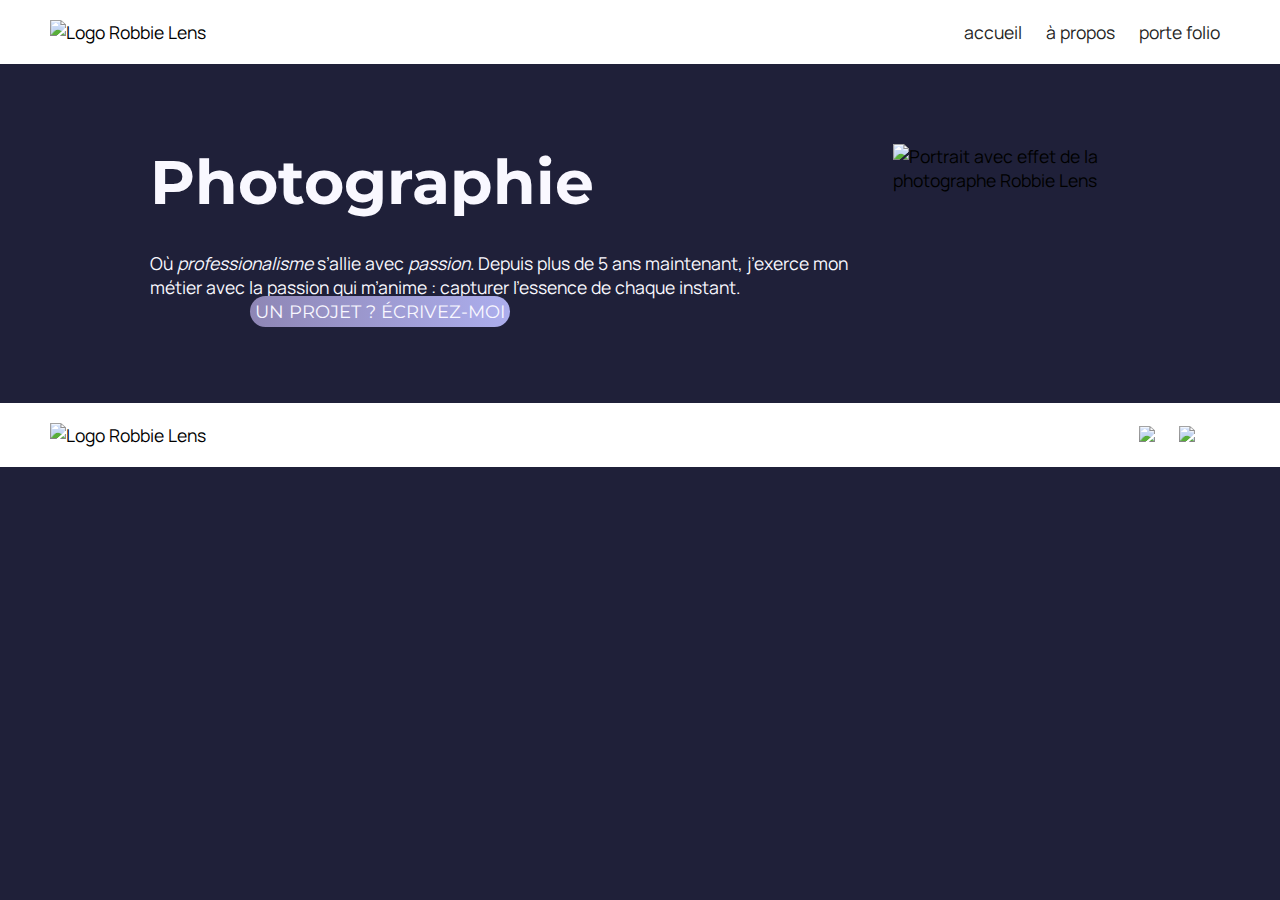
==== index.html @ 0ad53800 "Add files via upload" ====
<!DOCTYPE html>
<html lang="fr">
    <head>
        
         <meta charset="utf-8">

        <title> 
            Accueil-Robbie Lens Photographie

        </title>
        <link href="style.css" rel="stylesheet">
        <!-- importation de police google font -->
        <link rel="preconnect" href="https://fonts.gstatic.com" crossorigin>
        <link href="https://fonts.googleapis.com/css2?family=Montserrat:wght@200;400&display=swap" rel="stylesheet">
        <link rel="preconnect" href="https://fonts.googleapis.com">
        <link rel="preconnect" href="https://fonts.gstatic.com" crossorigin>
        <link href="https://fonts.googleapis.com/css2?family=Manrope:wght@200;300&family=Montserrat:wght@200;400&display=swap" rel="stylesheet">


       
    </head>
    <body>
        <header class="header">
            <nav class="container" >
             <div>   
                <img src="image/logo.png" alt="Logo Robbie Lens">
            </div>  
                <div>
                    <a href="index.html">accueil</a>
                    <a href="a-propos.html"> à propos</a>
                    <a href="portefolio.html">porte folio</a>
                    
                </div>
            </nav>
        </header>

        <main>
            <section class="corps">

                <div class="div-corps">
                        <div class="sous-corp">
                            <h1>Photographie</h1>
                            
                            <!-- Ma ligne de commentaire -->
                            <p class="pargraphe-accueil">Où <em>professionalisme</em> s’allie avec <em>passion</em>. Depuis plus de 5 ans maintenant, j’exerce mon métier avec la passion
                                qui m’anime : capturer l’essence de chaque instant.</p>
                        </div>

                        <div>
                            <a class="cta" href="">UN PROJET ? ÉCRIVEZ-MOI</a>
                        </div>
                        
                </div>
               

                

                <div>
                    <img src="image/robbie-lens.png" alt="Portrait avec effet de la photographe Robbie Lens">
                </div>   
                
                
            </section>
            
            
        </main>


        <footer class="footer" >
            
            <div class="container"  >
               <div> 
                <img src="image/logo.png" alt="Logo Robbie Lens">
               </div> 
               <div>
                <a href="https://twitter.com/" target="_blank"><img src="image/twitter.png" class="lien-twitter"/> </a>
                <a href="https://www.instagram.com/" target="_blank"><img src="image/instagram.png"class="lien-ig" /> </a>
               </div>  
            </div>
        </footer>

    </body>




</html>
---- style.css ----
/* réinitialiser les marge par defau du navigatuer */
/* *{ */
    /* margin: 0; */
/* } */
*{ padding : 0; margin : 0;  box-sizing : border-box ; }

  /* Ici on utilise le sélecteur body pour appliquer une police et une taille par défaut pour les éléments */
body{
    font-family:manrope ;
    font-size: 1.1em;
    background-color: #1f2039;
    
}






a { color: #242424;
    text-decoration: none;

}

p,h2{color:#F9F8FF;

}

h1 {
    font-size: 3.5em;
    color: #F9F8FF;
    font-family: Montserrat; 
}



li{
    font-family: manrope;
    font-size:1em;
    color: #F9F8FF;
}

/* couleur de fond */
 .header{background-color:white;}
 .footer{background-color:white;} 



 



/* mise en forme du corps à propos */
.carre-contenu{border-right: 1px solid #436c92;
    border-bottom: 1px solid #8e86b5;
    padding: 50px;
}



 /* mise en forme des lien au survole */

 a:hover{
    text-decoration:underline;
 }

 .cta:hover{
    background: linear-gradient(#110e24,#3e69a2);
    text-decoration: none;
 }

 .cta{
   background:linear-gradient(90deg, #8E86B5,#ACAEED);
            font-family:  Montserrat;
            color: #F9F8FF;
            border-radius: 50px;
            padding: 5px;
            margin-left: 100px;
            margin-top: 1000px;
 }

 .lien-icone:hover{
    opacity: 0.5;
 }

 /* mise en forme du footer et header */
 header,footer{
    padding: 20px 50px 20px 50px;
 }
 /* mise en forme des sections */
 section {
    padding:80px;
 }


 /* centrer le contentenu de à propos */
 .section-apropos{
    width: 700px;
    margin: auto;
 }


 #service{
    margin-top: 15px;
 }
 .liste-service{
    margin-top: 0px;
 }

 .container{
   display: flex;
   justify-content:space-between;
 }


 

 div a{
   margin: 10px;
 }

  .lien-icone{
   margin-right: 30px;
  }

  .lien-ig{
   margin-right: 25px;
  }
 
/* mise en forme de l'accueil blog */
.corps{
   display: flex;
   margin-left: 70px;
   margin-right: 70px;
   
   
   
}
.div-corps{
   display: flex;
   
   justify-content:space-between;
   flex-direction: column;
}
.sous-corp{
   height: 100%;
}

.pargraphe-accueil{
   margin-top: 2rem;
}

/* mise en page du portefolio */

.portfolio-section-photos {
   background-color: white;
 }
 
 .portfolio-section-photos h2 {
   color: #242424;
   margin-bottom: 80px;
 }
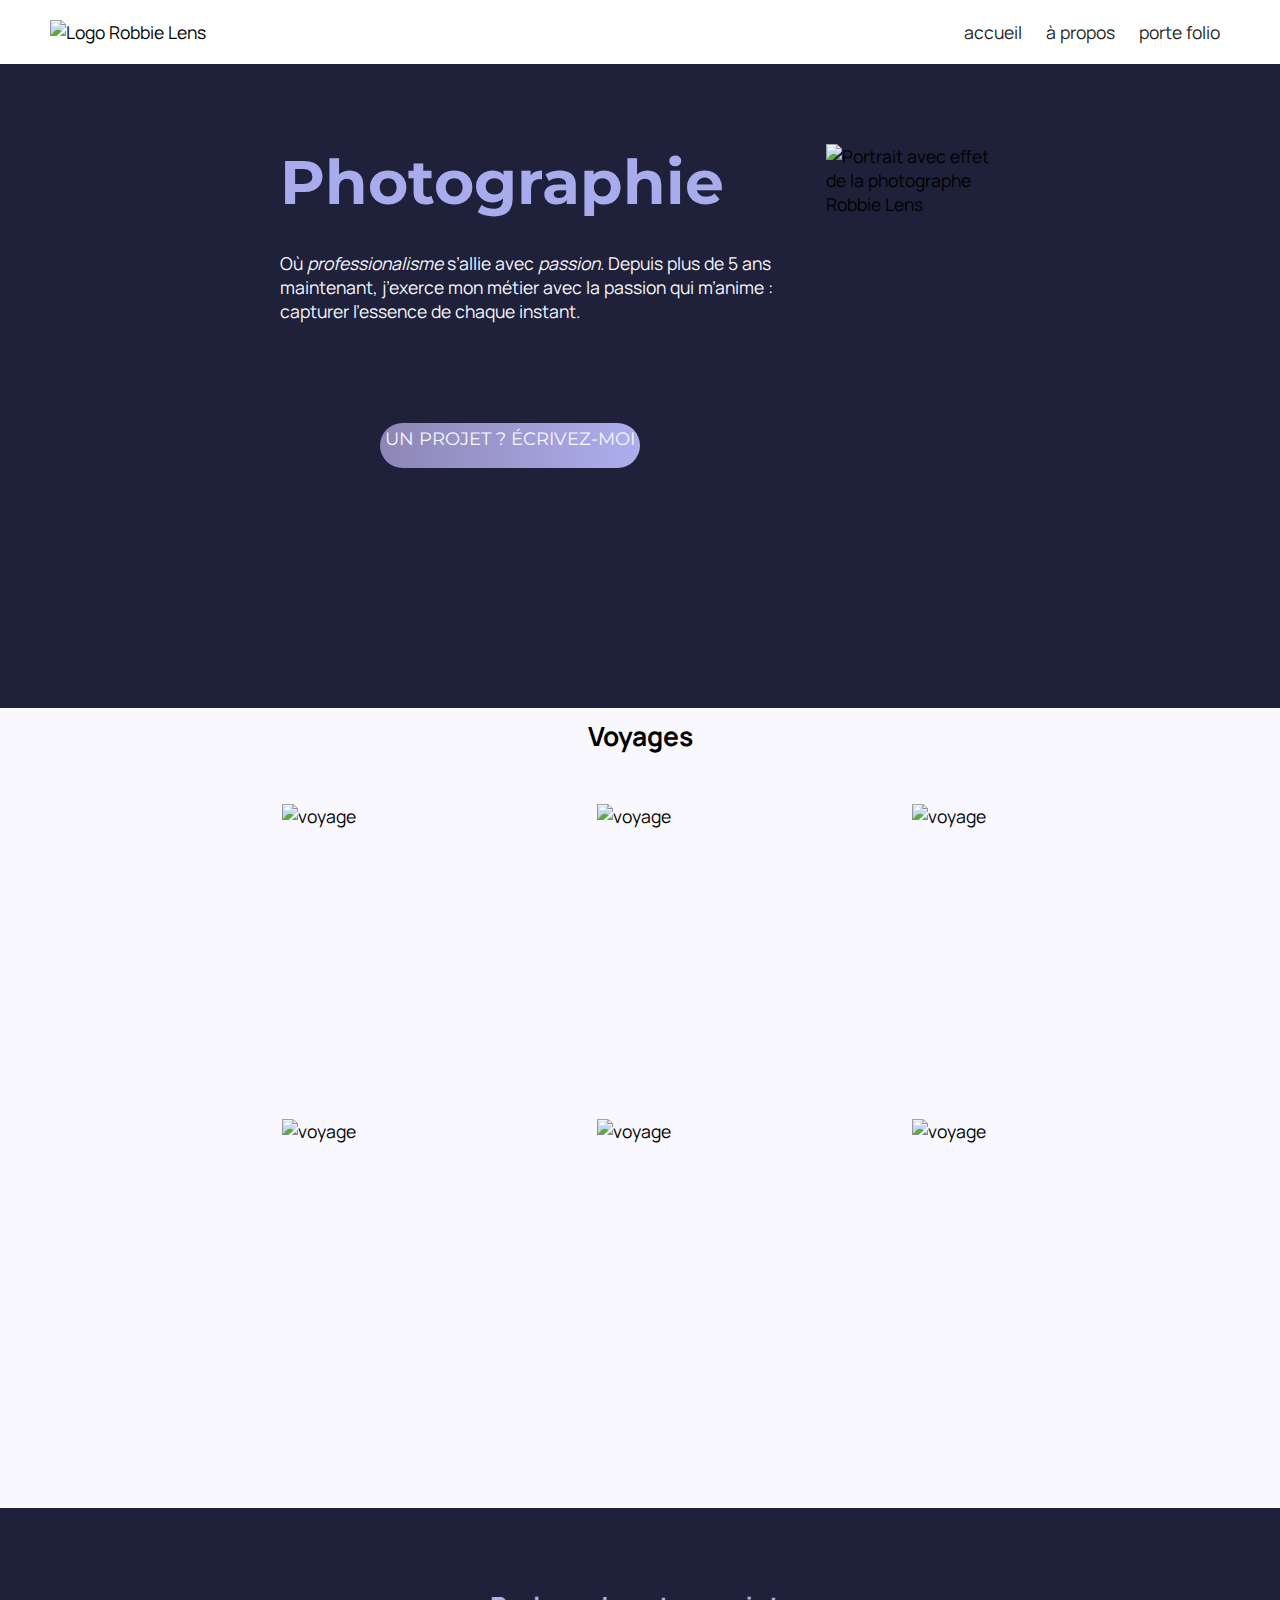
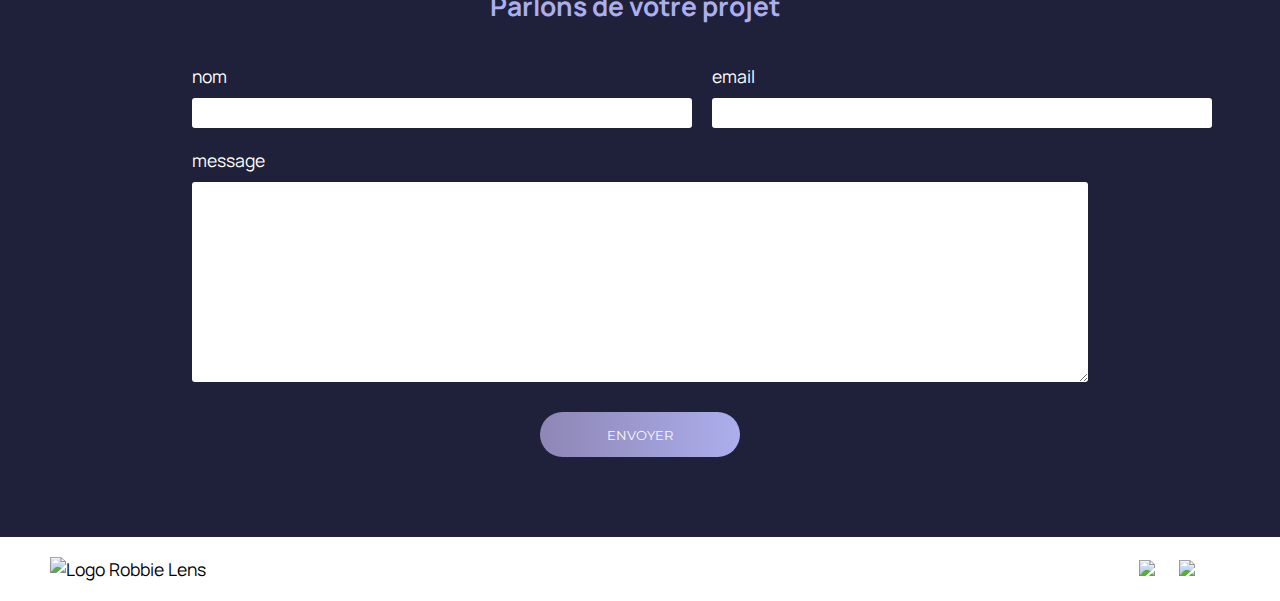
==== commit 39a6d79f: "Add files via upload" ====
--- a/index.html
+++ b/index.html
@@ -1,85 +1,135 @@
 <!DOCTYPE html>
 <html lang="fr">
-    <head>
-        
-         <meta charset="utf-8">
 
-        <title> 
-            Accueil-Robbie Lens Photographie
+<head>
 
-        </title>
-        <link href="style.css" rel="stylesheet">
-        <!-- importation de police google font -->
-        <link rel="preconnect" href="https://fonts.gstatic.com" crossorigin>
-        <link href="https://fonts.googleapis.com/css2?family=Montserrat:wght@200;400&display=swap" rel="stylesheet">
-        <link rel="preconnect" href="https://fonts.googleapis.com">
-        <link rel="preconnect" href="https://fonts.gstatic.com" crossorigin>
-        <link href="https://fonts.googleapis.com/css2?family=Manrope:wght@200;300&family=Montserrat:wght@200;400&display=swap" rel="stylesheet">
+    <meta charset="utf-8">
+
+    <title>
+        Accueil-Robbie Lens Photographie
+
+    </title>
+    <link href="style.css" rel="stylesheet">
+    <!-- importation de police google font -->
+    <link rel="preconnect" href="https://fonts.gstatic.com" crossorigin>
+    <link href="https://fonts.googleapis.com/css2?family=Montserrat:wght@200;400&display=swap" rel="stylesheet">
+    <link rel="preconnect" href="https://fonts.googleapis.com">
+    <link rel="preconnect" href="https://fonts.gstatic.com" crossorigin>
+    <link
+        href="https://fonts.googleapis.com/css2?family=Manrope:wght@200;300&family=Montserrat:wght@200;400&display=swap"
+        rel="stylesheet">
 
 
-       
-    </head>
-    <body>
-        <header class="header">
-            <nav class="container" >
-             <div>   
+
+</head>
+
+<body>
+    <header class="header">
+        <nav class="container">
+            <div>
                 <img src="image/logo.png" alt="Logo Robbie Lens">
-            </div>  
-                <div>
-                    <a href="index.html">accueil</a>
-                    <a href="a-propos.html"> à propos</a>
-                    <a href="portefolio.html">porte folio</a>
-                    
+            </div>
+            <div>
+                <a href="index.html">accueil</a>
+                <a href="a-propos.html"> à propos</a>
+                <a href="portefolio.html">porte folio</a>
+
+            </div>
+        </nav>
+    </header>
+
+    <main>
+        <section class="corps">
+
+            <div class="div-corps">
+                <div class="sous-corp">
+                    <h1>Photographie</h1>
+
+                    <!-- Ma ligne de commentaire -->
+                    <p class="pargraphe-accueil">Où <em>professionalisme</em> s’allie avec <em>passion</em>. Depuis plus
+                        de 5 ans maintenant, j’exerce mon métier avec la passion
+                        qui m’anime : capturer l’essence de chaque instant.</p>
                 </div>
-            </nav>
-        </header>
 
-        <main>
-            <section class="corps">
+                <div class="bouton-accueil">
+                    <a class="cta" href="portefolio.html">UN PROJET ? ÉCRIVEZ-MOI</a>
+                </div>
 
-                <div class="div-corps">
-                        <div class="sous-corp">
-                            <h1>Photographie</h1>
-                            
-                            <!-- Ma ligne de commentaire -->
-                            <p class="pargraphe-accueil">Où <em>professionalisme</em> s’allie avec <em>passion</em>. Depuis plus de 5 ans maintenant, j’exerce mon métier avec la passion
-                                qui m’anime : capturer l’essence de chaque instant.</p>
-                        </div>
-
-                        <div>
-                            <a class="cta" href="">UN PROJET ? ÉCRIVEZ-MOI</a>
-                        </div>
-                        
-                </div>
-               
-
-                
-
-                <div>
-                    <img src="image/robbie-lens.png" alt="Portrait avec effet de la photographe Robbie Lens">
-                </div>   
-                
-                
-            </section>
-            
-            
-        </main>
+            </div>
 
 
-        <footer class="footer" >
-            
-            <div class="container"  >
-               <div> 
+
+
+            <div>
+                <img src="image/robbie-lens.png" alt="Portrait avec effet de la photographe Robbie Lens">
+            </div>
+
+
+        </section>
+        <section class="section-image">
+            <div class="h2-voyage">
+                <h2>Voyages</h2>
+            </div>
+            <!-- Créez ici votre grid Voyages -->
+
+            <div class="grid-accueil">
+                <div class="box"><img src="image/element-1.png" alt="voyage"></div>
+                <div class="box"><img src="image/element-2.png" alt="voyage"></div>
+                <div class="box"> <img src="image/element-3.png" alt="voyage"></div>
+                <div class="box"><img src="image/element-4.png" alt="voyage"></div>
+                <div class="box"><img src="image/element-5.png" alt="voyage"></div>
+                <div class="box"><img src="image/element-6.png" alt="voyage"></div>
+
+            </div>
+
+        </section>
+        <section class="ecrivez-nous">
+            <div class="parlons-projet"><h2>Parlons de votre projet</h2></div>
+
+            <form method="get" action="#">
+                <div class="form-nom-email">
+
+                    <div class="form-column">
+                        <label for="name-user">nom</label>
+                        <input type="text" name="name-user" id="name-user">
+                    </div>
+
+                    <div class="form-column">
+                        <label for="name-user">email</label>
+                        <input type="text" name="email-user" id="email-user">
+                    </div>
+
+                </div>
+
+                <label for="msg-user">message</label>
+                <textarea name="msg-user" id="msg-user"></textarea>
+                <input type="submit" value="ENVOYER" class="cta">
+
+
+            </form>
+
+
+        </section>
+
+
+    </main>
+
+
+    <footer class="footer">
+
+        <div class="container">
+            <div>
                 <img src="image/logo.png" alt="Logo Robbie Lens">
-               </div> 
-               <div>
-                <a href="https://twitter.com/" target="_blank"><img src="image/twitter.png" class="lien-twitter"/> </a>
-                <a href="https://www.instagram.com/" target="_blank"><img src="image/instagram.png"class="lien-ig" /> </a>
-               </div>  
             </div>
-        </footer>
+            <div>
+                <a href="https://twitter.com/" target="_blank"><img src="image/twitter.png" class="lien-twitter" /> </a>
+                <a href="https://www.instagram.com/" target="_blank"><img src="image/instagram.png" class="lien-ig" />
+                </a>
+            </div>
+        </div>
+    </footer>
 
-    </body>
+</body>
 
 
 
--- a/style.css
+++ b/style.css
@@ -1,152 +1,210 @@
-/* réinitialiser les marge par defau du navigatuer */
-/* *{ */
-    /* margin: 0; */
-/* } */
-*{ padding : 0; margin : 0;  box-sizing : border-box ; }
-
-  /* Ici on utilise le sélecteur body pour appliquer une police et une taille par défaut pour les éléments */
-body{
-    font-family:manrope ;
-    font-size: 1.1em;
-    background-color: #1f2039;
-    
-}
-
-
-
-
-
-
-a { color: #242424;
-    text-decoration: none;
-
-}
-
-p,h2{color:#F9F8FF;
+/* réinitialiser les marges par defaut du navigatuer */
+
+* {
+   padding: 0;
+   margin: 0;
+   box-sizing: border-box;
+}
+
+/* Ici on utilise le sélecteur body pour appliquer une police et une taille par défaut pour les éléments */
+body {
+   font-family: manrope;
+   font-size: 1.1em;
+   background-color: #1f2039;
+
+}
+
+
+
+
+
+
+a {
+   color: #242424;
+   text-decoration: none;
+
+}
+
+p,
+h2 {
+   color: #F9F8FF;
 
 }
 
 h1 {
-    font-size: 3.5em;
-    color: #F9F8FF;
-    font-family: Montserrat; 
-}
-
-
-
-li{
-    font-family: manrope;
-    font-size:1em;
-    color: #F9F8FF;
+   font-size: 3.5em;
+   color: #a8aced;
+   font-family: Montserrat;
+}
+
+
+
+li {
+   font-family: manrope;
+   font-size: 1em;
+   color: #F9F8FF;
 }
 
 /* couleur de fond */
- .header{background-color:white;}
- .footer{background-color:white;} 
-
-
-
- 
+.header {
+   background-color: white;
+}
+
+.footer {
+   background-color: white;
+}
+
+
+
+
 
 
 
 /* mise en forme du corps à propos */
-.carre-contenu{border-right: 1px solid #436c92;
-    border-bottom: 1px solid #8e86b5;
-    padding: 50px;
-}
-
-
-
- /* mise en forme des lien au survole */
-
- a:hover{
-    text-decoration:underline;
- }
-
- .cta:hover{
-    background: linear-gradient(#110e24,#3e69a2);
-    text-decoration: none;
- }
-
- .cta{
-   background:linear-gradient(90deg, #8E86B5,#ACAEED);
-            font-family:  Montserrat;
-            color: #F9F8FF;
-            border-radius: 50px;
-            padding: 5px;
-            margin-left: 100px;
-            margin-top: 1000px;
- }
-
- .lien-icone:hover{
-    opacity: 0.5;
- }
-
- /* mise en forme du footer et header */
- header,footer{
-    padding: 20px 50px 20px 50px;
- }
- /* mise en forme des sections */
- section {
-    padding:80px;
- }
-
-
- /* centrer le contentenu de à propos */
- .section-apropos{
-    width: 700px;
-    margin: auto;
- }
-
-
- #service{
-    margin-top: 15px;
- }
- .liste-service{
-    margin-top: 0px;
- }
-
- .container{
-   display: flex;
-   justify-content:space-between;
- }
-
-
- 
-
- div a{
+.carre-contenu {
+   border-right: 1px solid #436c92;
+   border-bottom: 1px solid #8e86b5;
+   padding: 50px;
+}
+
+
+
+/* mise en forme des lien au survole */
+
+a:hover {
+   text-decoration: underline;
+}
+
+.cta:hover {
+   background: linear-gradient(#110e24, #3e69a2);
+   text-decoration: none;
+}
+
+.cta {
+   background: linear-gradient(90deg, #8E86B5, #ACAEED);
+   font-family: Montserrat;
+   color: #F9F8FF;
+   border-radius: 50px;
+   padding: 5px;
+   margin-left: 100px;
+   margin-top: 100px;
+   height: 45px;
+
+   display: inline-block;
+}
+.bouton-accueil{
+   margin-bottom: 150px;
+}
+
+.lien-icone:hover {
+   opacity: 0.5;
+}
+
+/* mise en forme du footer et header */
+header,
+footer {
+   padding: 20px 50px 20px 50px;
+}
+
+/* mise en forme des sections */
+section {
+   padding: 80px;
+}
+
+
+/* centrer le contentenu de à propos */
+.section-apropos {
+   width: 700px;
+   margin: auto;
+}
+
+
+#service {
+   margin-top: 15px;
+}
+
+.liste-service {
+   margin-top: 0px;
+}
+
+.container {
+   display: flex;
+   justify-content: space-between;
+}
+
+
+
+
+div a {
    margin: 10px;
- }
-
-  .lien-icone{
+}
+
+.lien-icone {
    margin-right: 30px;
-  }
-
-  .lien-ig{
+}
+
+.lien-ig {
    margin-right: 25px;
-  }
- 
+}
+
+/* mise page du tablaux à la page apropos */
+td,
+th {
+   border: 2px #98a0f1 solid;
+   text-align: center;
+   vertical-align: middle;
+   padding: 30px 70px;
+   color: #F9F8FF;
+
+
+}
+
+.td-taille {
+
+   font-size: small;
+   height: 200px;
+}
+
+caption {
+   font-weight: bolder;
+   color: #F9F8FF;
+   padding: 30px;
+
+}
+
+table {
+
+   border-collapse: collapse;
+   margin: auto;
+   margin-bottom: 10px;
+   width: 1100px;
+
+}
+
+
+
 /* mise en forme de l'accueil blog */
-.corps{
-   display: flex;
-   margin-left: 70px;
-   margin-right: 70px;
-   
-   
-   
-}
-.div-corps{
-   display: flex;
-   
-   justify-content:space-between;
+.corps {
+   display: flex;
+   margin-left: 200px;
+   margin-right: 200px;
+
+
+
+}
+
+.div-corps {
+   display: flex;
+
+   justify-content: space-between;
    flex-direction: column;
 }
-.sous-corp{
+
+.sous-corp {
    height: 100%;
 }
 
-.pargraphe-accueil{
+.pargraphe-accueil {
    margin-top: 2rem;
 }
 
@@ -154,21 +212,158 @@
 
 .portfolio-section-photos {
    background-color: white;
- }
- 
- .portfolio-section-photos h2 {
+}
+
+.portfolio-section-photos h2 {
    color: #242424;
    margin-bottom: 80px;
- }
-
-
-
- 
- 
-    
-
-
-
-
-
-
+}
+
+/* mise en forme de grid */
+
+
+.grid-paysage {
+
+   display: grid;
+   grid-template-columns: 1fr 1fr 1fr;
+   grid-template-rows: 300px 300px 300px;
+   gap: 15px;
+
+}
+.grid-accueil{
+
+   display: grid;
+   grid-template-columns: 300px 300px 300px;
+   grid-template-rows: 300px 300px 300px;
+   gap: 15px;
+   /* border: #3e69a2 2px solid; */
+   height: 700px;
+   
+
+
+}
+
+.grid-accueil img {
+   width: 100%;
+   height: 100%;
+   object-fit: cover;
+   margin-left: 202px;
+   margin-top: 50px;
+}
+
+
+
+
+.grid-paysage img {
+   width: 100%;
+   height: 100%;
+   object-fit: cover;
+}
+
+
+.grid-portrait {
+   display: grid;
+   grid-template-columns: 1fr 1fr 1fr;
+   grid-template-rows: 300px 300px;
+   gap: 15px;
+}
+
+
+
+.grid-portrait img {
+   width: 100%;
+   height: 100%;
+   object-fit: cover;
+}
+
+.section-image{
+   background-color: #F9F8FF;
+   /* border: red 2px solid; */
+   height: 800px;
+   
+   
+}
+.section-image h2{
+   color: black;
+   text-align: center;
+   
+  
+}
+
+.h2-voyage{
+   
+   margin-top: -70px;
+}
+
+
+/* mise en forme du formulaire */
+form {
+   display: flex;
+   flex-direction: column;
+   width: 80%;
+   margin: auto;
+   color: white;
+   
+ }
+  
+  .form-nom-email {
+   display: flex;
+   flex-direction: row;
+   gap: 20px;
+ }
+ 
+
+ .form-column {
+   flex: 1;
+   display: flex;
+   flex-direction: column;
+   margin-bottom: 20px;
+   
+ }
+ 
+ 
+ input,
+ textarea {
+   padding: 15px;
+   border-radius: 3px;
+   border: none;
+ }
+
+ 
+ label {
+   margin-bottom: 10px;
+ }
+ 
+ input[type='submit'] {
+   width: 200px;
+   margin: auto;
+   margin-top: 30px;
+ }
+
+ #name-user{
+   display: inline-block;
+   width: 500px;
+   height: 10px;
+   
+ }
+
+ #email-user{
+   display: inline-block;
+   width: 500px;
+   height: 10px;
+ }
+
+ #msg-user{
+   height: 200px;
+ }
+
+ .parlons-projet{
+   width: 300px;
+   padding-bottom: 40px;
+   margin: auto;
+ }
+
+ .parlons-projet h2{
+
+   color: #ACAEED;
+ }